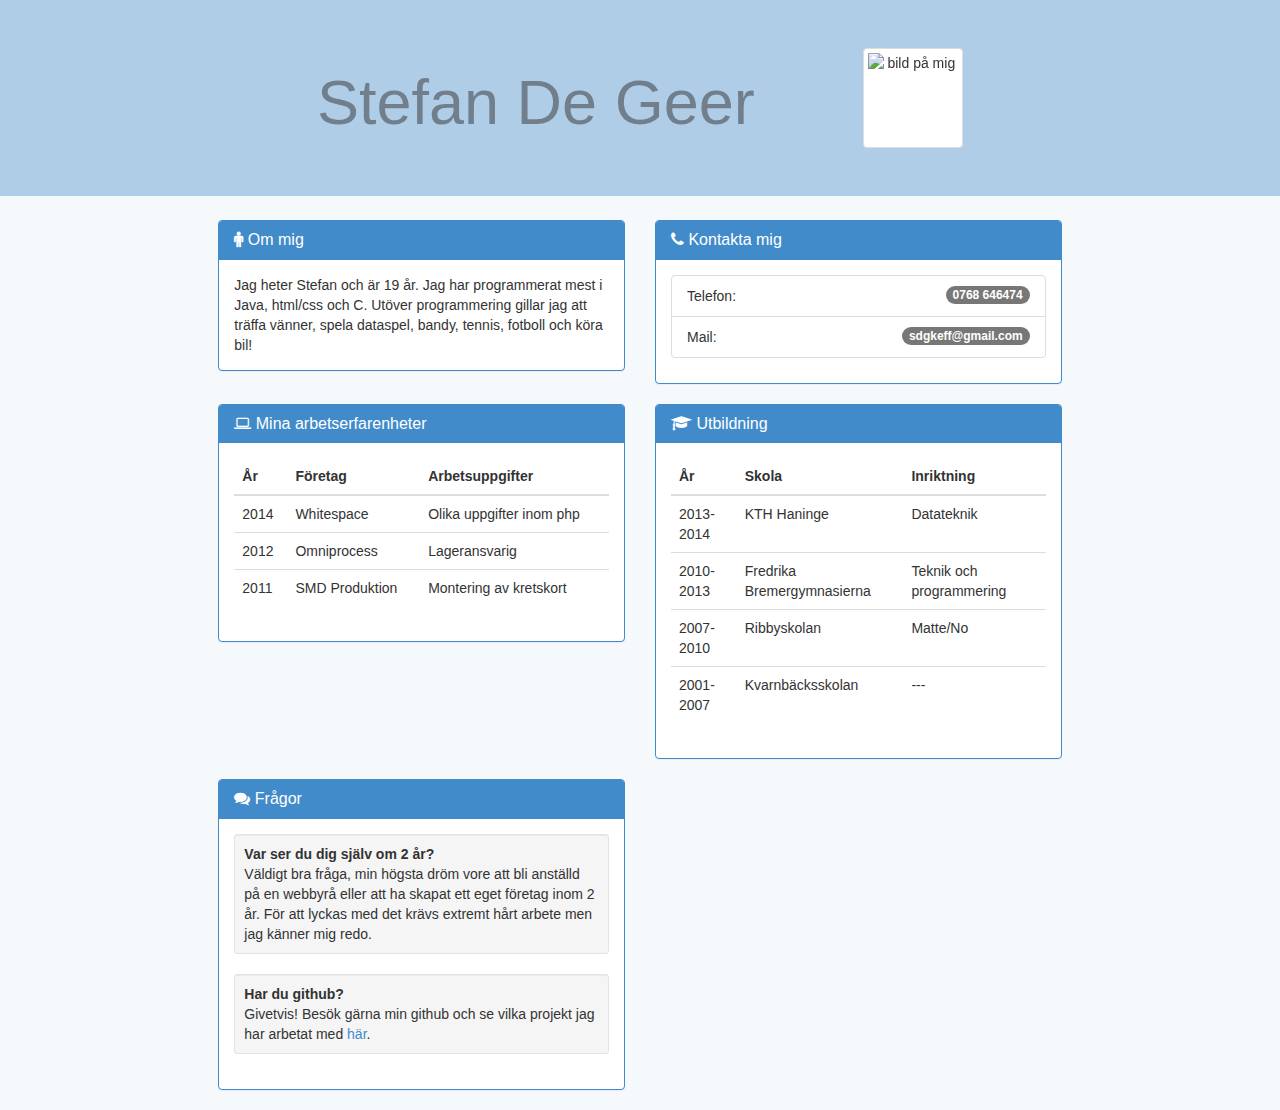
==== index.html @ c499e9f1 "Second commit" ====
<?xml version="1.0" encoding="utf-8"?>
<!DOCTYPE html PUBLIC "-//W3C//DTD XHTML 1.1//EN" "http://www.w3.org/TR/xhtml11/DTD/xhtml11.dtd">
<html xmlns="http://www.w3.org/1999/xhtml">
	<head>
	<title>CV</title>
	<link rel="shortcut icon" href="http://goo.gl/aD12aZ"/>
	<!-- Bootstrap css -->
	<link rel="stylesheet" type="text/css" href="bootstrap.css"/>
	<!-- Fontawsome css -->
	<link rel="stylesheet" type="text/css" href="font-awesome-4.2.0/css/font-awesome.css"/>
	<!-- Min css -->
	<link rel="stylesheet" type="text/css" href="style.css"/>
	</head>
	<body>
		<div class="header jumbotron">
			<div class="row">
				<div class="col-md-2 col-sm-1 col-xs-1"></div>
				<div class="col-md-6 col-sm-8 col-xs-7">
					<h1 class="watermark">Stefan De Geer</h1>
				</div>
				<div class="col-md-2 col-sm-2 col-xs-4">
					<img class="img-thumbnail photo" src="http://goo.gl/PdVssn" alt="bild på mig"/>
				</div>
			</div>
		</div>
		<div class="content">
			<div class="row">
				<div class="col-md-2 col-sm-1 col-xs-0"></div>
				<div class="col-md-4 col-sm-5 col-xs-12">
					<div class="panel panel-primary">
			      		<div class="panel-heading">
			        		<h3 class="panel-title"><i class="fa fa-male"></i> Om mig</h3>
			     	 	</div>
			     	 	<div class="panel-body">
			      	  		Jag heter Stefan och är 19 år. Jag har programmerat mest i Java, html/css och C. Utöver programmering gillar jag att träffa vänner, spela dataspel, bandy, tennis, fotboll och köra bil!
			     	 	</div>
			    	</div>
		    	</div>
		    	<div class="col-md-4 col-sm-5 col-xs-12">	
			    	<div class="panel panel-primary">
			      		<div class="panel-heading">
			        		<h3 class="panel-title"><i class="fa fa-phone"></i> Kontakta mig</h3>
			     	 	</div>
			     	 	<div class="panel-body">
				     	 	<ul>
				     	 		<li class="list-group-item">
				     	 			<span class="badge">0768 646474</span>
		  							  	Telefon:
		  						</li>
		  						<li class="list-group-item">
				     	 			<span class="badge">sdgkeff@gmail.com</span>
		  							  	Mail:
				     	 		</li>
				     	 	</ul>
			     	 	</div>
			    	</div>
		    	</div>
	    	</div>
	    	<div class="row">
	    		<div class="col-md-2 col-sm-1 col-xs-0"></div>
	    		<div class="col-md-4 col-sm-5 col-xs-12">
					<div class="panel panel-primary">
			      		<div class="panel-heading">
			        		<h3 class="panel-title"><i class="fa fa-laptop"></i> Mina arbetserfarenheter</h3>
			     	 	</div>
			     	 	<div class="panel-body">
			      	  		<table class="table">
						        <thead>
						         	<tr>
						            	<th>År</th>
						            	<th>Företag</th>
						            	<th>Arbetsuppgifter</th>
						          	</tr>
						        </thead>
						        <tbody>
						          	<tr>
						            	<td>2014</td>
							            <td>Whitespace</td>
							            <td>Olika uppgifter inom php</td>
			  			            </tr>
			  			            <tr>
							            <td>2012</td>
							            <td>Omniprocess</td>
						    	        <td>Lageransvarig</td>
						            </tr>
						            <tr>
						       		    <td>2011</td>
						       	     	<td>SMD Produktion</td>
						            	<td>Montering av kretskort</td>
						            </tr>	
						        </tbody>
						     </table>
			     	 	</div>
			    	</div>
			    </div>
			    <div class="col-md-4 col-sm-5 col-xs-12">
					<div class="panel panel-primary">
			      		<div class="panel-heading">
			        		<h3 class="panel-title"><i class="fa fa-graduation-cap"></i> Utbildning</h3>
			     	 	</div>
			     	 	<div class="panel-body">
			      	  		<table class="table">
						        <thead>
						         	<tr>
						            	<th>År</th>
						            	<th>Skola</th>
						            	<th>Inriktning</th>
						          	</tr>
						        </thead>
						        <tbody>
						          	<tr>
						            	<td>2013-2014</td>
							            <td>KTH Haninge</td>
							            <td>Datateknik</td>
			  			            </tr>
			  			            <tr>
							            <td>2010-2013</td>
							            <td>Fredrika Bremergymnasierna</td>
						    	        <td>Teknik och 	programmering</td>
						            </tr>
						            <tr>
						       		    <td>2007-2010</td>
						       	     	<td>Ribbyskolan</td>
						            	<td>Matte/No</td>
						            </tr>
						            <tr>
						       		    <td>2001-2007</td>
						       	     	<td>Kvarnbäcksskolan</td>
						            	<td>---</td>
						            </tr>
						        </tbody>
						     </table>
			     	 	</div>
			    	</div>
			    </div>
			</div>
			<div class="row">
				<div class="col-md-2 col-sm-1 col-xs-0"></div>
	    		<div class="col-md-4 col-sm-5 col-xs-12">
					<div class="panel panel-primary">
			      		<div class="panel-heading">
			        		<h3 class="panel-title"><i class="fa fa-comments"></i> Frågor</h3>
			     	 	</div>
			     	 	<div class="panel-body">
			      	  		<div class="well well-sm">
			      	  			<strong>Var ser du dig själv om 2 år?</strong>
			      	  			<br/>Väldigt bra fråga, min högsta dröm vore att bli anställd på en webbyrå eller att ha skapat ett eget företag inom 2 år. För att lyckas med det krävs extremt hårt arbete men jag känner mig redo.
			      	  		</div>
			      	  		<div class="well well-sm">
			      	  			<strong>Har du github?</strong>
			      	  			<br/>Givetvis! Besök gärna min github och se vilka projekt jag har arbetat med <a href="https://github.com/SteffeKeff">här</a>.
			      	  			<!-- target="_blank" (öppna i ny sida, ej tillåtet i xhtml!?) -->
			      	  		</div>
			     	 	</div>
			    	</div>
			    </div>
			</div>
		</div>
	</body>
</html>
---- style.css ----
body{
	background-color:rgba(66, 139, 202, 0.05);
}
ul{
	padding:0px;
}
.header{
	background-color:rgba(174, 204, 232, 0.98); /* Med opacity*/
	/*background-color:#aecce8; /* Utan opacity*/
	text-align:center;
	position:fixed;
	width:100%;
	top:0px;
	z-index: 1; /*Annars går content över header vid scrollning*/
}
.content{
	margin-top:220px;
}
.photo{
	height:100px;
	width:100px;
	float:left;
}
.watermark{
	opacity:0.5;
}
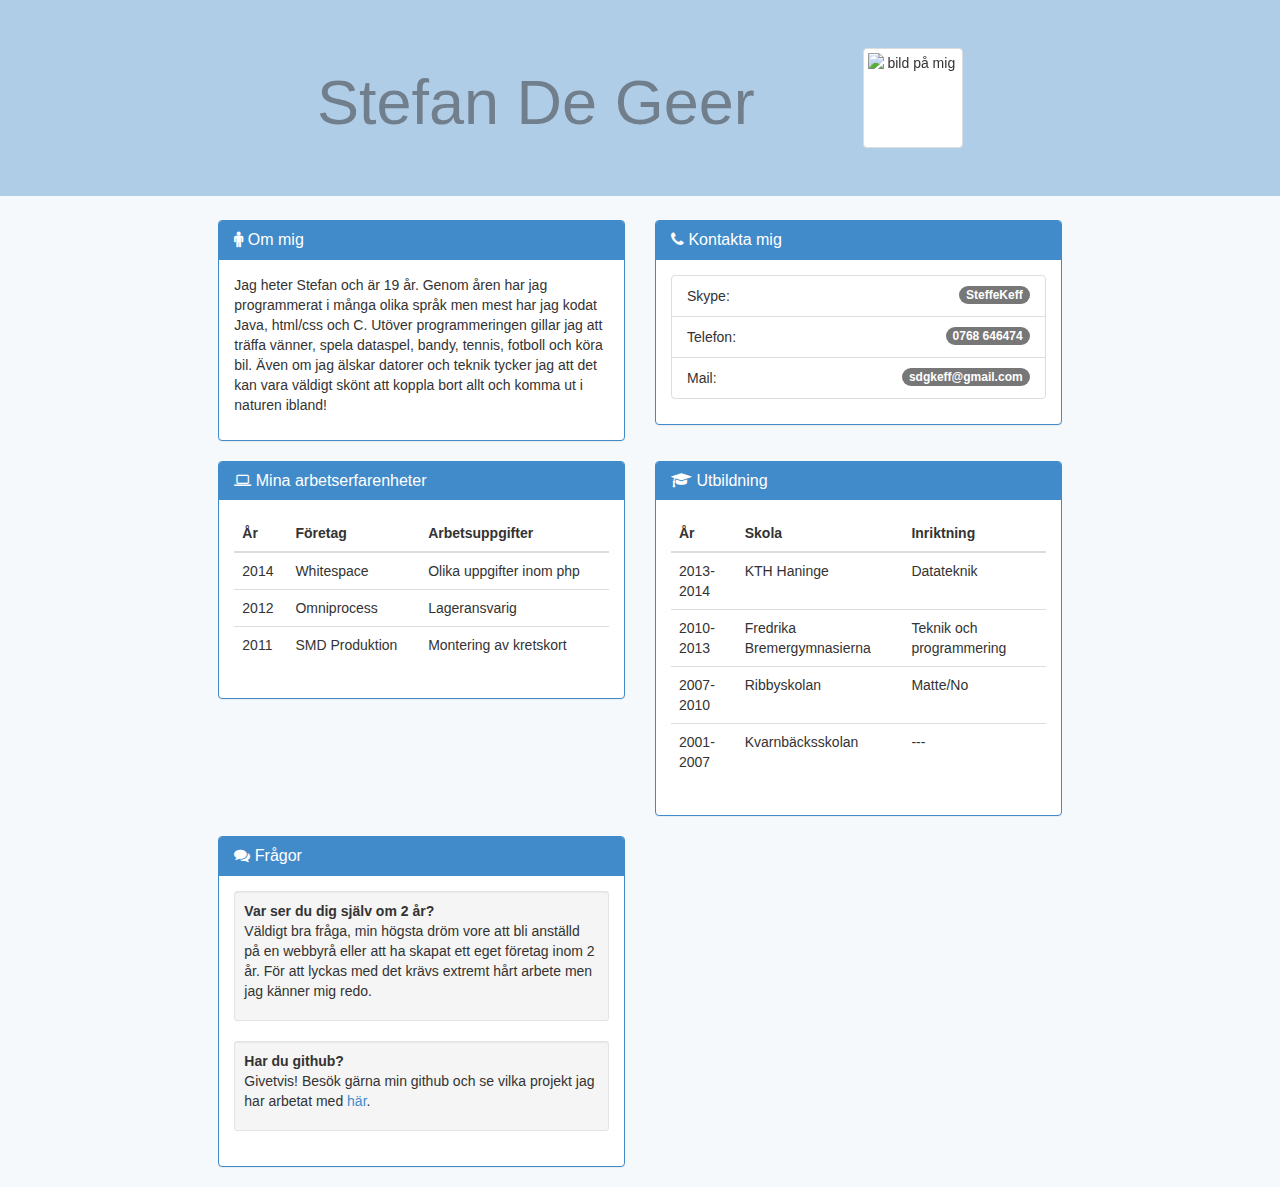
==== commit 91466b85: "Third commit" ====
--- a/index.html
+++ b/index.html
@@ -32,7 +32,9 @@
 			        		<h3 class="panel-title"><i class="fa fa-male"></i> Om mig</h3>
 			     	 	</div>
 			     	 	<div class="panel-body">
-			      	  		Jag heter Stefan och är 19 år. Jag har programmerat mest i Java, html/css och C. Utöver programmering gillar jag att träffa vänner, spela dataspel, bandy, tennis, fotboll och köra bil!
+			      	  		<p>	
+			      	  			Jag heter Stefan och är 19 år. Genom åren har jag programmerat i många olika språk men mest har jag kodat Java, html/css och C. Utöver programmeringen gillar jag att träffa vänner, spela dataspel, 	bandy, tennis, fotboll och köra bil. Även om jag älskar datorer och teknik tycker jag att det kan vara väldigt skönt att koppla bort allt och komma ut i naturen ibland!
+		      	  			</p>
 			     	 	</div>
 			    	</div>
 		    	</div>
@@ -43,6 +45,10 @@
 			     	 	</div>
 			     	 	<div class="panel-body">
 				     	 	<ul>
+				     	 		<li class="list-group-item">
+				     	 			<span class="badge">SteffeKeff</span>
+		  							  	Skype:
+				     	 		</li>
 				     	 		<li class="list-group-item">
 				     	 			<span class="badge">0768 646474</span>
 		  							  	Telefon:
@@ -143,13 +149,16 @@
 			     	 	</div>
 			     	 	<div class="panel-body">
 			      	  		<div class="well well-sm">
-			      	  			<strong>Var ser du dig själv om 2 år?</strong>
-			      	  			<br/>Väldigt bra fråga, min högsta dröm vore att bli anställd på en webbyrå eller att ha skapat ett eget företag inom 2 år. För att lyckas med det krävs extremt hårt arbete men jag känner mig redo.
+			      	  			<p>
+			      	  				<strong>Var ser du dig själv om 2 år?</strong>
+			      	  				<br/>Väldigt bra fråga, min högsta dröm vore att bli anställd på en webbyrå eller att ha skapat ett eget företag inom 2 år. För att lyckas med det krävs extremt hårt arbete men jag känner mig redo.
+			      	  			</p>
 			      	  		</div>
 			      	  		<div class="well well-sm">
-			      	  			<strong>Har du github?</strong>
-			      	  			<br/>Givetvis! Besök gärna min github och se vilka projekt jag har arbetat med <a href="https://github.com/SteffeKeff">här</a>.
-			      	  			<!-- target="_blank" (öppna i ny sida, ej tillåtet i xhtml!?) -->
+			      	  			<p>
+			      	  				<strong>Har du github?</strong>
+			      	  				<br/>Givetvis! Besök gärna min github och se vilka projekt jag har arbetat med <a href="https://github.com/SteffeKeff">här</a>.
+	      	  					</p>
 			      	  		</div>
 			     	 	</div>
 			    	</div>
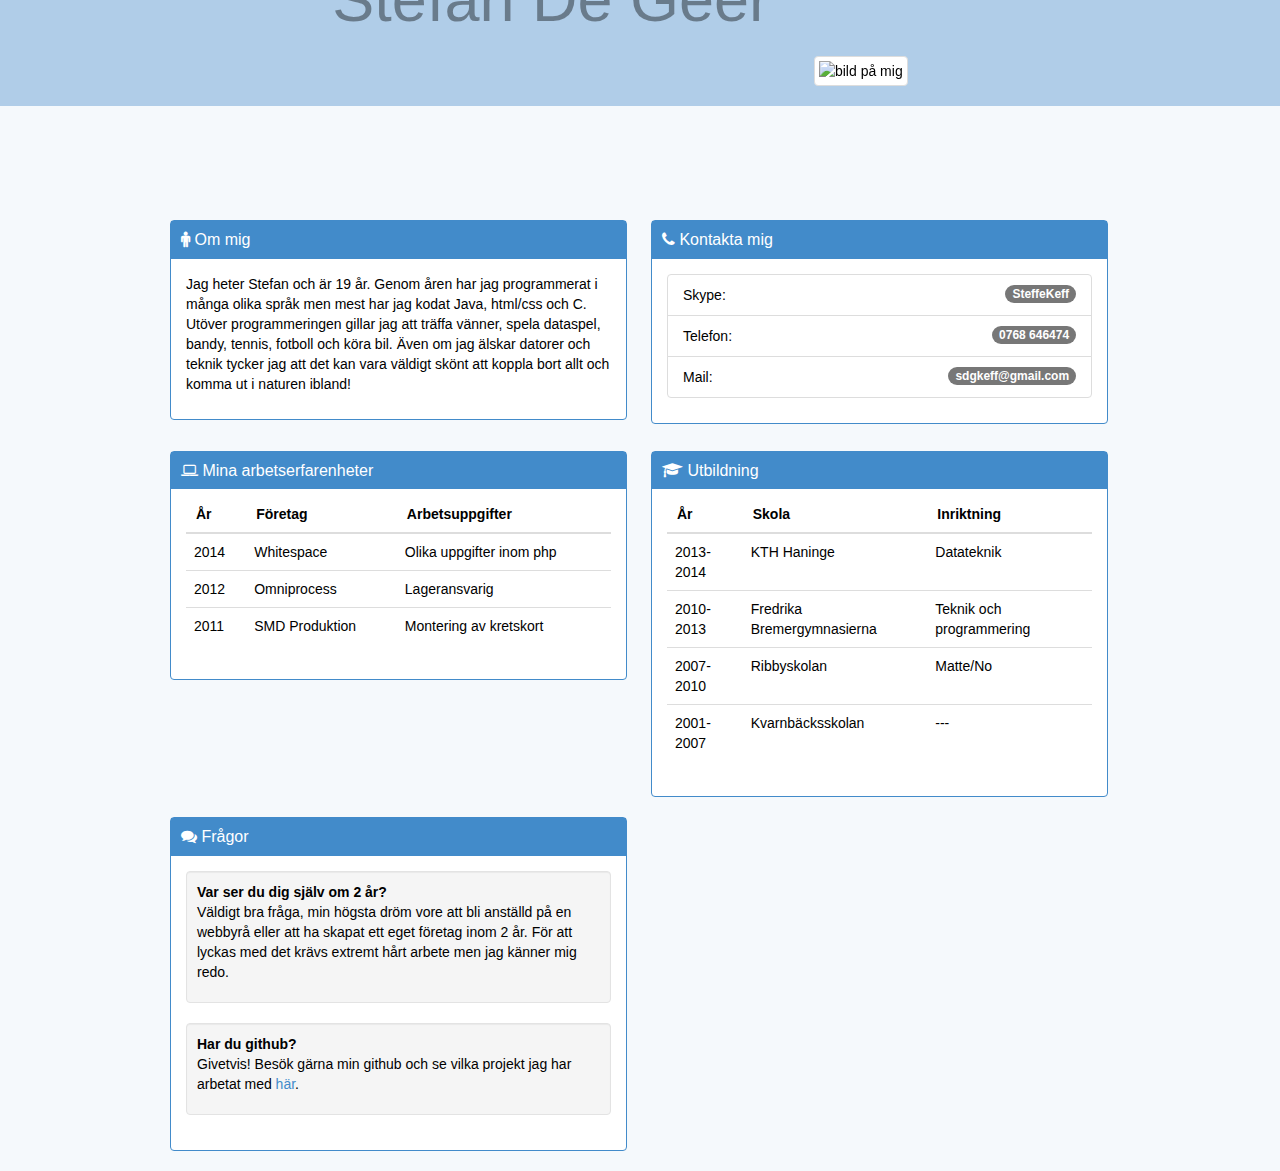
==== commit 6212d064: "Initial commit" ====
--- a/index.html
+++ b/index.html
@@ -2,32 +2,26 @@
 <!DOCTYPE html PUBLIC "-//W3C//DTD XHTML 1.1//EN" "http://www.w3.org/TR/xhtml11/DTD/xhtml11.dtd">
 <html xmlns="http://www.w3.org/1999/xhtml">
 	<head>
-	<title>CV</title>
-	<link rel="shortcut icon" href="http://goo.gl/aD12aZ"/>
-	<!-- Bootstrap css -->
-	<link rel="stylesheet" type="text/css" href="bootstrap.css"/>
-	<!-- Fontawsome css -->
-	<link rel="stylesheet" type="text/css" href="font-awesome-4.2.0/css/font-awesome.css"/>
-	<!-- Min css -->
-	<link rel="stylesheet" type="text/css" href="style.css"/>
+		<title>CV</title>
+		<link rel="shortcut icon" href="http://goo.gl/aD12aZ"/>
+		<!-- Fontawsome css för små ikoner -->
+		<link rel="StyleSheet" href="http://maxcdn.bootstrapcdn.com/font-awesome/4.2.0/css/font-awesome.min.css"/>
+		<!-- Min css för "normala skärmar"-->
+		<link rel="StyleSheet" type="text/css" href="css/style.css"/>
+		<!-- Min css för mindre skärm -->
+		<link rel="StyleSheet" type="text/css" href="css/style-small.css" media="only screen and (max-width:960px)"/>
+		<!-- Min css för utskrift -->
+		<link rel="StyleSheet" type="text/css" href="css/print.css" media="print"/>
 	</head>
 	<body>
-		<div class="header jumbotron">
-			<div class="row">
-				<div class="col-md-2 col-sm-1 col-xs-1"></div>
-				<div class="col-md-6 col-sm-8 col-xs-7">
-					<h1 class="watermark">Stefan De Geer</h1>
-				</div>
-				<div class="col-md-2 col-sm-2 col-xs-4">
-					<img class="img-thumbnail photo" src="http://goo.gl/PdVssn" alt="bild på mig"/>
-				</div>
-			</div>
+		<div class="header">
+			<h1>Stefan De Geer</h1>
+			<img class="photo" src="http://goo.gl/Bz7jDg" alt="bild på mig"/>
 		</div>
 		<div class="content">
 			<div class="row">
-				<div class="col-md-2 col-sm-1 col-xs-0"></div>
-				<div class="col-md-4 col-sm-5 col-xs-12">
-					<div class="panel panel-primary">
+				<div class="block">
+					<div class="panel">
 			      		<div class="panel-heading">
 			        		<h3 class="panel-title"><i class="fa fa-male"></i> Om mig</h3>
 			     	 	</div>
@@ -38,8 +32,8 @@
 			     	 	</div>
 			    	</div>
 		    	</div>
-		    	<div class="col-md-4 col-sm-5 col-xs-12">	
-			    	<div class="panel panel-primary">
+		    	<div class="block top">	
+			    	<div class="panel">
 			      		<div class="panel-heading">
 			        		<h3 class="panel-title"><i class="fa fa-phone"></i> Kontakta mig</h3>
 			     	 	</div>
@@ -61,11 +55,10 @@
 			     	 	</div>
 			    	</div>
 		    	</div>
-	    	</div>
-	    	<div class="row">
-	    		<div class="col-md-2 col-sm-1 col-xs-0"></div>
-	    		<div class="col-md-4 col-sm-5 col-xs-12">
-					<div class="panel panel-primary">
+		    </div>
+		    <div class="row">
+	    		<div class="block">
+					<div class="panel">
 			      		<div class="panel-heading">
 			        		<h3 class="panel-title"><i class="fa fa-laptop"></i> Mina arbetserfarenheter</h3>
 			     	 	</div>
@@ -99,8 +92,8 @@
 			     	 	</div>
 			    	</div>
 			    </div>
-			    <div class="col-md-4 col-sm-5 col-xs-12">
-					<div class="panel panel-primary">
+			    <div class="block">
+					<div class="panel">
 			      		<div class="panel-heading">
 			        		<h3 class="panel-title"><i class="fa fa-graduation-cap"></i> Utbildning</h3>
 			     	 	</div>
@@ -141,29 +134,28 @@
 			    </div>
 			</div>
 			<div class="row">
-				<div class="col-md-2 col-sm-1 col-xs-0"></div>
-	    		<div class="col-md-4 col-sm-5 col-xs-12">
+	    		<div class="block">
 					<div class="panel panel-primary">
 			      		<div class="panel-heading">
 			        		<h3 class="panel-title"><i class="fa fa-comments"></i> Frågor</h3>
 			     	 	</div>
 			     	 	<div class="panel-body">
-			      	  		<div class="well well-sm">
+			      	  		<div class="well">
 			      	  			<p>
-			      	  				<strong>Var ser du dig själv om 2 år?</strong>
-			      	  				<br/>Väldigt bra fråga, min högsta dröm vore att bli anställd på en webbyrå eller att ha skapat ett eget företag inom 2 år. För att lyckas med det krävs extremt hårt arbete men jag känner mig redo.
+			      	  				<strong>Var ser du dig själv om 2 år?</strong><br/>
+			      	  				Väldigt bra fråga, min högsta dröm vore att bli anställd på en webbyrå eller att ha skapat ett eget företag inom 2 år. För att lyckas med det krävs extremt hårt arbete men jag känner mig redo.
 			      	  			</p>
 			      	  		</div>
-			      	  		<div class="well well-sm">
+			      	  		<div class="well">
 			      	  			<p>
-			      	  				<strong>Har du github?</strong>
-			      	  				<br/>Givetvis! Besök gärna min github och se vilka projekt jag har arbetat med <a href="https://github.com/SteffeKeff">här</a>.
+			      	  				<strong>Har du github?</strong><br/>
+			      	  				Givetvis! Besök gärna min github och se vilka projekt jag har arbetat med <a href="https://github.com/SteffeKeff">här</a>.
 	      	  					</p>
 			      	  		</div>
 			     	 	</div>
 			    	</div>
 			    </div>
-			</div>
+		    </div>
 		</div>
 	</body>
 </html>--- a/css/style.css
+++ b/css/style.css
@@ -0,0 +1,156 @@
+body{
+  background-color:rgba(66, 139, 202, 0.05);
+  font-family: "Helvetica Neue", Helvetica, Arial, sans-serif;
+  font-size: 14px;
+  line-height: 1.42857143;
+  margin:0px;
+}
+h1{
+  font-size:63px;
+  margin-top:20px;
+  margin-bottom:10px;
+  display:inline-block;
+  position: relative;
+  top: -55px;
+  right: 40px;
+  opacity:0.4;
+}
+h1,h3{
+  font-weight: 500;
+  line-height: 1.1;
+}
+p{
+  margin: 0 0 10px;
+}
+a{
+  color: #428bca;
+  text-decoration: none;
+}
+a:hover{
+  text-decoration:underline;
+}
+ul{
+  padding:0px;
+  margin-bottom: 10px;
+  margin-top:0px;
+}
+li{
+  list-style-type: none;
+}
+th{
+  text-align: left;
+  padding: 0 0 8px 10px; /*Upp:0 , Höger:0, Nedre:8, Vänster:10 */
+}
+td{
+  padding: 8px;
+  line-height: 1.42857143;
+  vertical-align: top;
+  border-top: 1px solid #ddd;
+}
+.table > thead > tr > th {
+  border-bottom: 2px solid #ddd;
+}
+.header{
+  background-color:rgba(174, 204, 232, 0.98);
+  text-align:center;
+  position:fixed;
+  width:100%;
+  top:0px;
+  z-index: 1; /*Annars går content över header vid scrollning*/
+  left:0px;
+}
+.photo{
+  height:100px;
+  width:100px;
+  padding: 4px;
+  background-color: #fff;
+  border: 1px solid #ddd;
+  border-radius: 4px;
+  margin-top:43px;
+  margin-bottom:20px;
+}
+.content{
+  margin-left:auto;
+  margin-right:auto;
+  margin-top:220px;
+  width:960px;
+}
+.block{
+  width:49.7%;
+  display:inline-block;
+}
+.top{ /*Annars åker "kontakta mig" ned....*/
+  position: relative;
+  top: -7px;
+}
+.panel{
+  margin-left: 10px;
+  margin-right: 10px;
+  margin-bottom: 20px;
+  background-color: #fff;
+  border: 1px solid transparent;
+  border-radius: 4px;
+  border-color: #428bca;
+}
+.panel-title{
+  padding:10px;
+  margin-top: 0;
+  margin-bottom: 0;
+  font-size:16px;
+  color: white  ;
+  background-color: #428bca;
+  border-color: #428bca
+}
+.panel-body{
+  padding:15px;
+}
+.list-group-item {
+  position: relative;
+  display: block;
+  padding: 10px 15px;
+  margin-bottom: -1px;
+  background-color: #fff;
+  border: 1px solid #ddd;
+}
+.list-group-item:first-child {
+  border-top-left-radius: 4px;
+  border-top-right-radius: 4px;
+}
+.list-group-item:last-child {
+  margin-bottom: 0;
+  border-bottom-right-radius: 4px;
+  border-bottom-left-radius: 4px;
+}
+.list-group-item > .badge {
+  float: right;
+}
+.badge{
+  display: inline-block;
+  min-width: 10px;
+  padding: 3px 7px;
+  font-size: 12px;
+  font-weight: bold;
+  line-height: 1;
+  color: #fff;
+  text-align: center;
+  white-space: nowrap;
+  vertical-align: baseline;
+  background-color: #777;
+  border-radius: 10px;
+}
+.table {
+  width: 100%;
+  max-width: 100%;
+  margin-bottom: 20px;
+  border-spacing: 0;
+  border-collapse: collapse;
+}
+.well{
+  min-height: 20px;
+  padding: 10px;
+  margin-bottom: 20px;
+  background-color: #f5f5f5;
+  border: 1px solid #e3e3e3;
+  border-radius: 4px;
+  box-shadow: inset 0 1px 1px rgba(0, 0, 0, .05);
+}--- a/css/style-small.css
+++ b/css/style-small.css
@@ -0,0 +1,15 @@
+h1{
+	font-size:42px;
+	right:5px;
+}
+.photo{
+	width:80px;
+	height:80px;
+}
+.content{
+	margin-right:5px;
+	width:100%;
+}
+.block{
+	width:100%;
+}--- a/css/print.css
+++ b/css/print.css
@@ -0,0 +1,48 @@
+h1{
+	position:fixed;
+	top:25px;
+	left:-5px;
+	font-size:42px;
+}
+h1,h3{
+	color:#428bca;
+}
+.photo{
+	position:fixed;
+	top: -20px;
+	margin-left:140px;
+	height: 80px;
+	width: 80px;
+}
+.content{
+	margin-top:120px;
+	margin-right:5px;
+	width:100%;
+}
+.block{
+	width:100%;
+}
+.panel{
+	border:none;
+}
+.list-group-item{
+	border:none;
+	width:200px;
+	padding:1px;
+}
+.well, .badge{
+	box-shadow: none;
+	border:none;
+	padding-top:0px;
+	margin:0px;
+	margin-top:-10px;
+}
+.badge{
+	margin-top:5px;
+}
+.well:last-child {
+  display:none;
+}
+.fa{
+	font-size:0px;
+}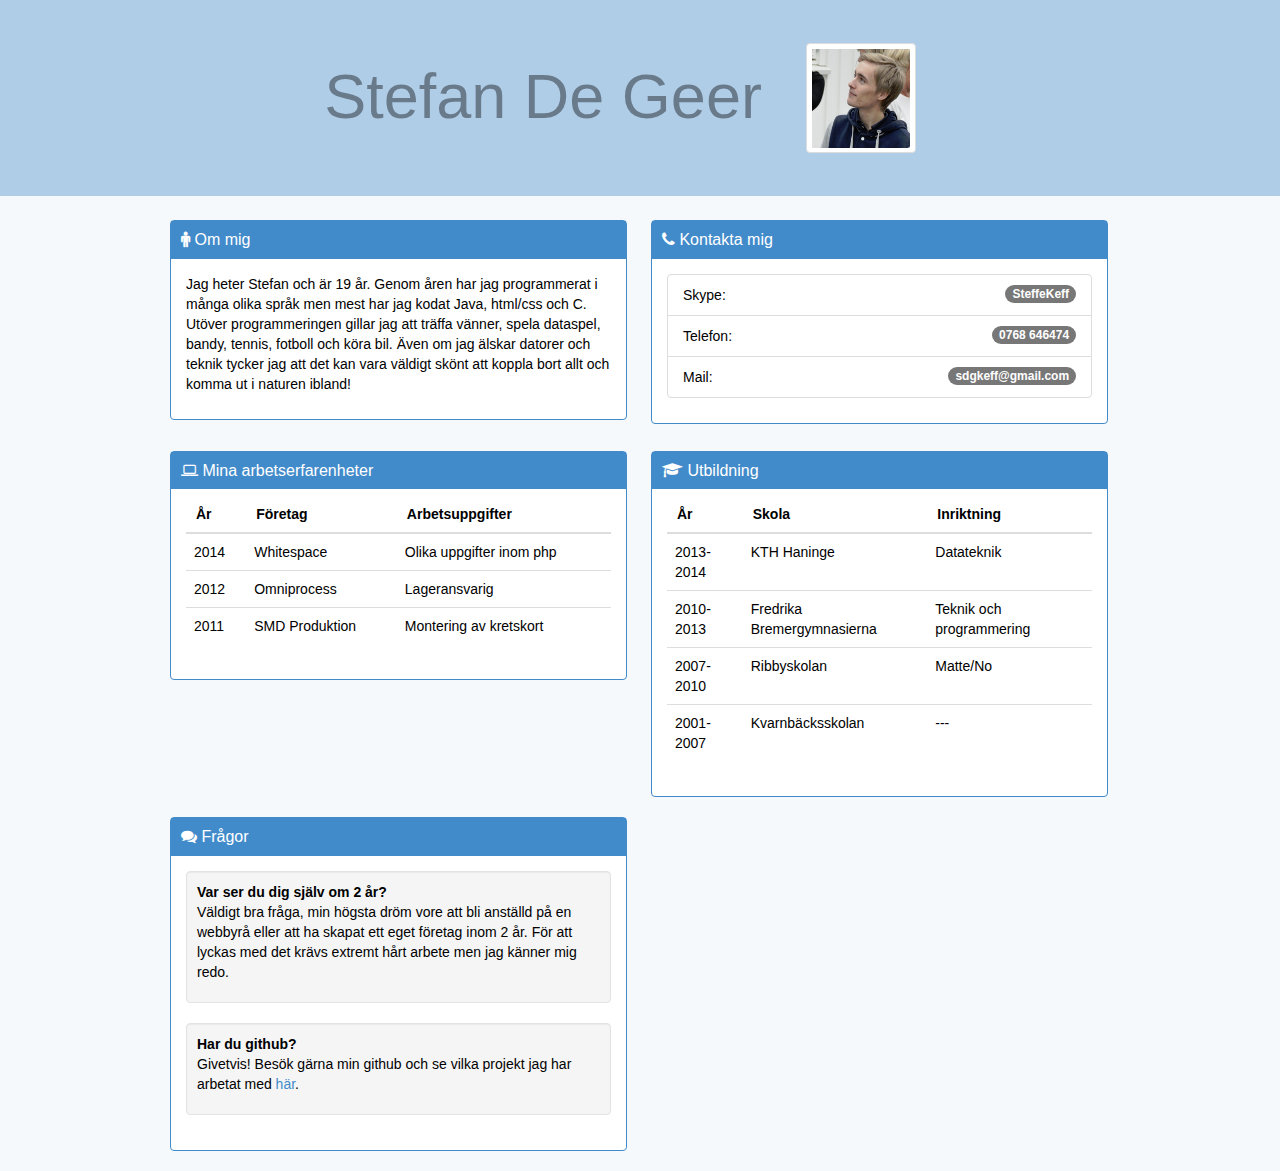
==== commit 2eff6320: "max-device-width för mobil" ====
--- a/index.html
+++ b/index.html
@@ -3,20 +3,20 @@
 <html xmlns="http://www.w3.org/1999/xhtml">
 	<head>
 		<title>CV</title>
-		<link rel="shortcut icon" href="http://goo.gl/aD12aZ"/>
+		<link rel="shortcut icon" href="images/cv.png"/>
 		<!-- Fontawsome css för små ikoner -->
-		<link rel="StyleSheet" href="http://maxcdn.bootstrapcdn.com/font-awesome/4.2.0/css/font-awesome.min.css"/>
+		<link rel="StyleSheet" href="font-awesome-4.2.0/css/font-awesome.min.css"/>
 		<!-- Min css för "normala skärmar"-->
 		<link rel="StyleSheet" type="text/css" href="css/style.css"/>
 		<!-- Min css för mindre skärm -->
-		<link rel="StyleSheet" type="text/css" href="css/style-small.css" media="only screen and (max-width:960px)"/>
+		<link rel="StyleSheet" type="text/css" href="css/style-small.css" media="only screen and (max-device-width:960px)"/>
 		<!-- Min css för utskrift -->
 		<link rel="StyleSheet" type="text/css" href="css/print.css" media="print"/>
 	</head>
 	<body>
 		<div class="header">
 			<h1>Stefan De Geer</h1>
-			<img class="photo" src="http://goo.gl/Bz7jDg" alt="bild på mig"/>
+			<img class="photo" src="images/profilbild.png" alt="bild på mig"/>
 		</div>
 		<div class="content">
 			<div class="row">
@@ -158,4 +158,4 @@
 		    </div>
 		</div>
 	</body>
-</html>+</html>
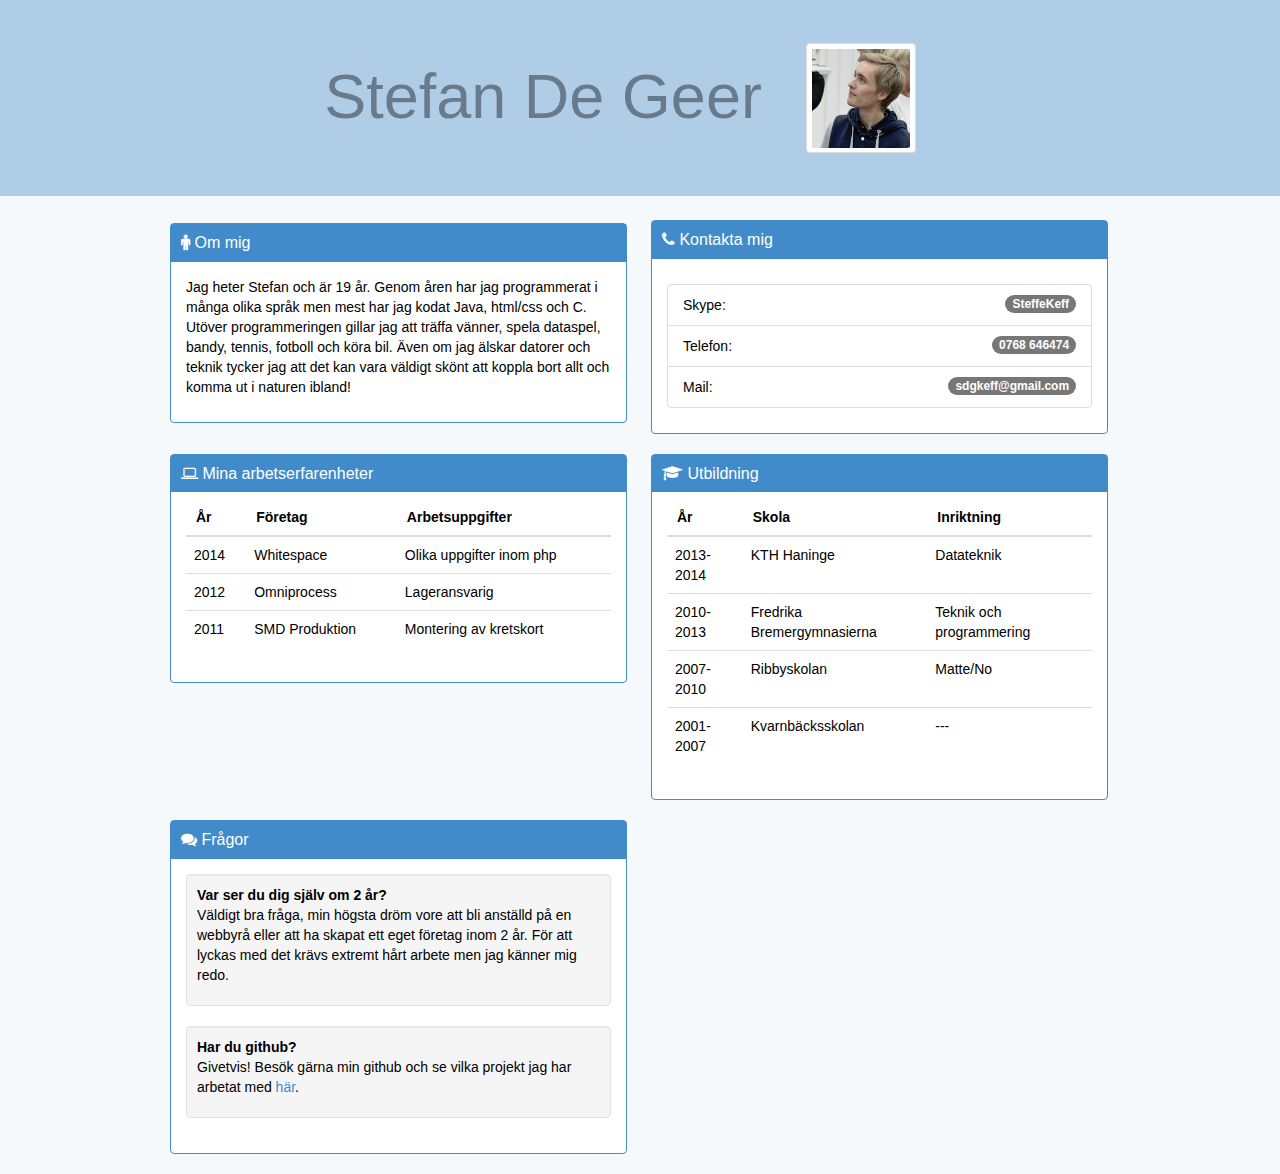
==== commit 957d4891: "egen mobile css" ====
--- a/index.html
+++ b/index.html
@@ -3,20 +3,22 @@
 <html xmlns="http://www.w3.org/1999/xhtml">
 	<head>
 		<title>CV</title>
-		<link rel="shortcut icon" href="images/cv.png"/>
+		<link rel="shortcut icon" href="images/cv.png">
 		<!-- Fontawsome css för små ikoner -->
-		<link rel="StyleSheet" href="font-awesome-4.2.0/css/font-awesome.min.css"/>
+		<link rel="StyleSheet" href="font-awesome-4.2.0/css/font-awesome.min.css">
 		<!-- Min css för "normala skärmar"-->
-		<link rel="StyleSheet" type="text/css" href="css/style.css"/>
+		<link rel="StyleSheet" type="text/css" href="css/style.css">
 		<!-- Min css för mindre skärm -->
-		<link rel="StyleSheet" type="text/css" href="css/style-small.css" media="only screen and (max-device-width:960px)"/>
+		<link rel="StyleSheet" type="text/css" href="css/style-small.css" media="only screen and (max-width:960px)">
+		<!-- Min css för mobila enheter -->
+		<link rel="StyleSheet" type="text/css" href="css/style-mobile.css" media="(max-device-width:960px)">
 		<!-- Min css för utskrift -->
-		<link rel="StyleSheet" type="text/css" href="css/print.css" media="print"/>
+		<link rel="StyleSheet" type="text/css" href="css/print.css" media="print">
 	</head>
 	<body>
 		<div class="header">
 			<h1>Stefan De Geer</h1>
-			<img class="photo" src="images/profilbild.png" alt="bild på mig"/>
+			<img class="photo" src="images/profilbild.png" alt="bild på mig">
 		</div>
 		<div class="content">
 			<div class="row">
@@ -32,26 +34,28 @@
 			     	 	</div>
 			    	</div>
 		    	</div>
-		    	<div class="block top">	
+		    	<div class="block">	
 			    	<div class="panel">
 			      		<div class="panel-heading">
 			        		<h3 class="panel-title"><i class="fa fa-phone"></i> Kontakta mig</h3>
 			     	 	</div>
 			     	 	<div class="panel-body">
-				     	 	<ul>
-				     	 		<li class="list-group-item">
-				     	 			<span class="badge">SteffeKeff</span>
-		  							  	Skype:
-				     	 		</li>
-				     	 		<li class="list-group-item">
-				     	 			<span class="badge">0768 646474</span>
-		  							  	Telefon:
-		  						</li>
-		  						<li class="list-group-item">
-				     	 			<span class="badge">sdgkeff@gmail.com</span>
-		  							  	Mail:
-				     	 		</li>
-				     	 	</ul>
+			     	 		<p>
+					     	 	<ul>
+					     	 		<li class="list-group-item">
+					     	 			<span class="badge">SteffeKeff</span>
+			  							  	Skype:
+					     	 		</li>
+					     	 		<li class="list-group-item">
+					     	 			<span class="badge">0768 646474</span>
+			  							  	Telefon:
+			  						</li>
+			  						<li class="list-group-item">
+					     	 			<span class="badge">sdgkeff@gmail.com</span>
+			  							  	Mail:
+					     	 		</li>
+					     	 	</ul>
+					     	 </p>
 			     	 	</div>
 			    	</div>
 		    	</div>
@@ -142,13 +146,13 @@
 			     	 	<div class="panel-body">
 			      	  		<div class="well">
 			      	  			<p>
-			      	  				<strong>Var ser du dig själv om 2 år?</strong><br/>
+			      	  				<strong>Var ser du dig själv om 2 år?</strong><br>
 			      	  				Väldigt bra fråga, min högsta dröm vore att bli anställd på en webbyrå eller att ha skapat ett eget företag inom 2 år. För att lyckas med det krävs extremt hårt arbete men jag känner mig redo.
 			      	  			</p>
 			      	  		</div>
 			      	  		<div class="well">
 			      	  			<p>
-			      	  				<strong>Har du github?</strong><br/>
+			      	  				<strong>Har du github?</strong><br>
 			      	  				Givetvis! Besök gärna min github och se vilka projekt jag har arbetat med <a href="https://github.com/SteffeKeff">här</a>.
 	      	  					</p>
 			      	  		</div>
@@ -158,4 +162,4 @@
 		    </div>
 		</div>
 	</body>
-</html>
+</html>--- a/css/style-mobile.css
+++ b/css/style-mobile.css
@@ -0,0 +1,18 @@
+h1{
+	font-size:42px;
+	right:5px;
+}
+.photo{
+	width:80px;
+	height:80px;
+}
+.content{
+	margin-right:5px;
+	width:100%;
+}
+.block{
+	width:100%;
+}
+.fa{
+	padding-right:30px;
+}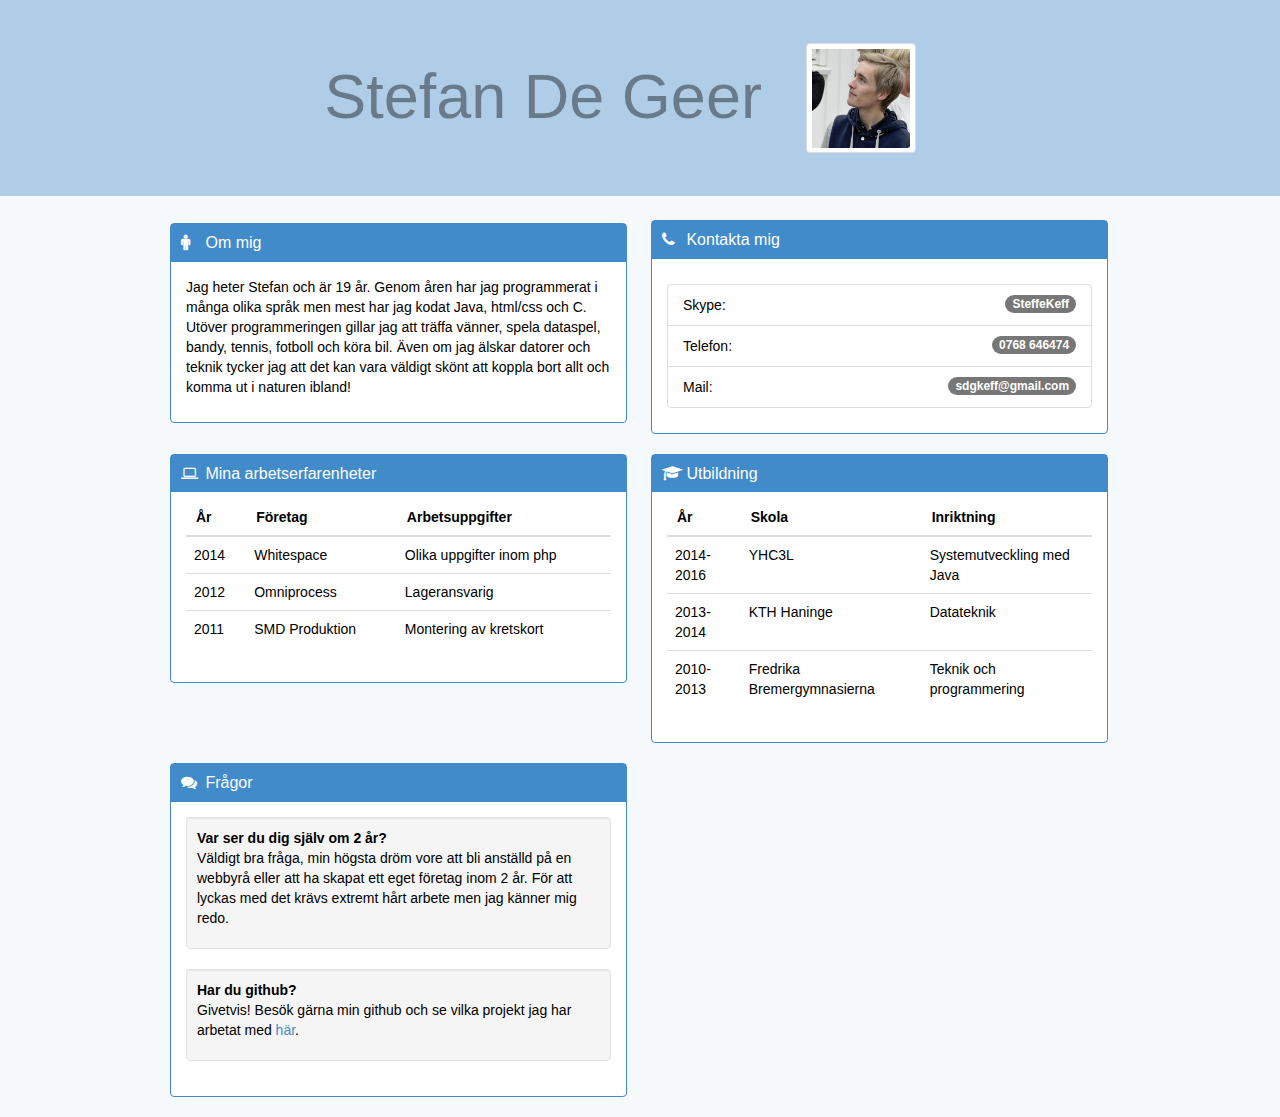
==== commit 8566893d: "större text för mobila enheter och uppdaterat utbildningar" ====
--- a/index.html
+++ b/index.html
@@ -111,6 +111,11 @@
 						          	</tr>
 						        </thead>
 						        <tbody>
+						        	<tr>
+						       		    <td>2014-2016</td>
+						       	     	<td>YHC3L</td>
+						            	<td>Systemutveckling med Java</td>
+						            </tr>
 						          	<tr>
 						            	<td>2013-2014</td>
 							            <td>KTH Haninge</td>
@@ -120,16 +125,6 @@
 							            <td>2010-2013</td>
 							            <td>Fredrika Bremergymnasierna</td>
 						    	        <td>Teknik och 	programmering</td>
-						            </tr>
-						            <tr>
-						       		    <td>2007-2010</td>
-						       	     	<td>Ribbyskolan</td>
-						            	<td>Matte/No</td>
-						            </tr>
-						            <tr>
-						       		    <td>2001-2007</td>
-						       	     	<td>Kvarnbäcksskolan</td>
-						            	<td>---</td>
 						            </tr>
 						        </tbody>
 						     </table>
--- a/css/style.css
+++ b/css/style.css
@@ -1,3 +1,7 @@
+
+.fa{
+  width:20px;
+}
 body{
   background-color:rgba(66, 139, 202, 0.05);
   font-family: "Helvetica Neue", Helvetica, Arial, sans-serif;
--- a/css/style-mobile.css
+++ b/css/style-mobile.css
@@ -1,18 +1,25 @@
 h1{
-	font-size:42px;
+	font-size:82px;
 	right:5px;
 }
 .photo{
-	width:80px;
-	height:80px;
+	width:120px;
+	height:120px;
 }
 .content{
 	margin-right:5px;
 	width:100%;
+	margin-top:235px;
 }
 .block{
 	width:100%;
 }
 .fa{
 	padding-right:30px;
+}
+.table{
+	font-size: 28px;
+}
+.badge{
+	font-size: 28px;
 }